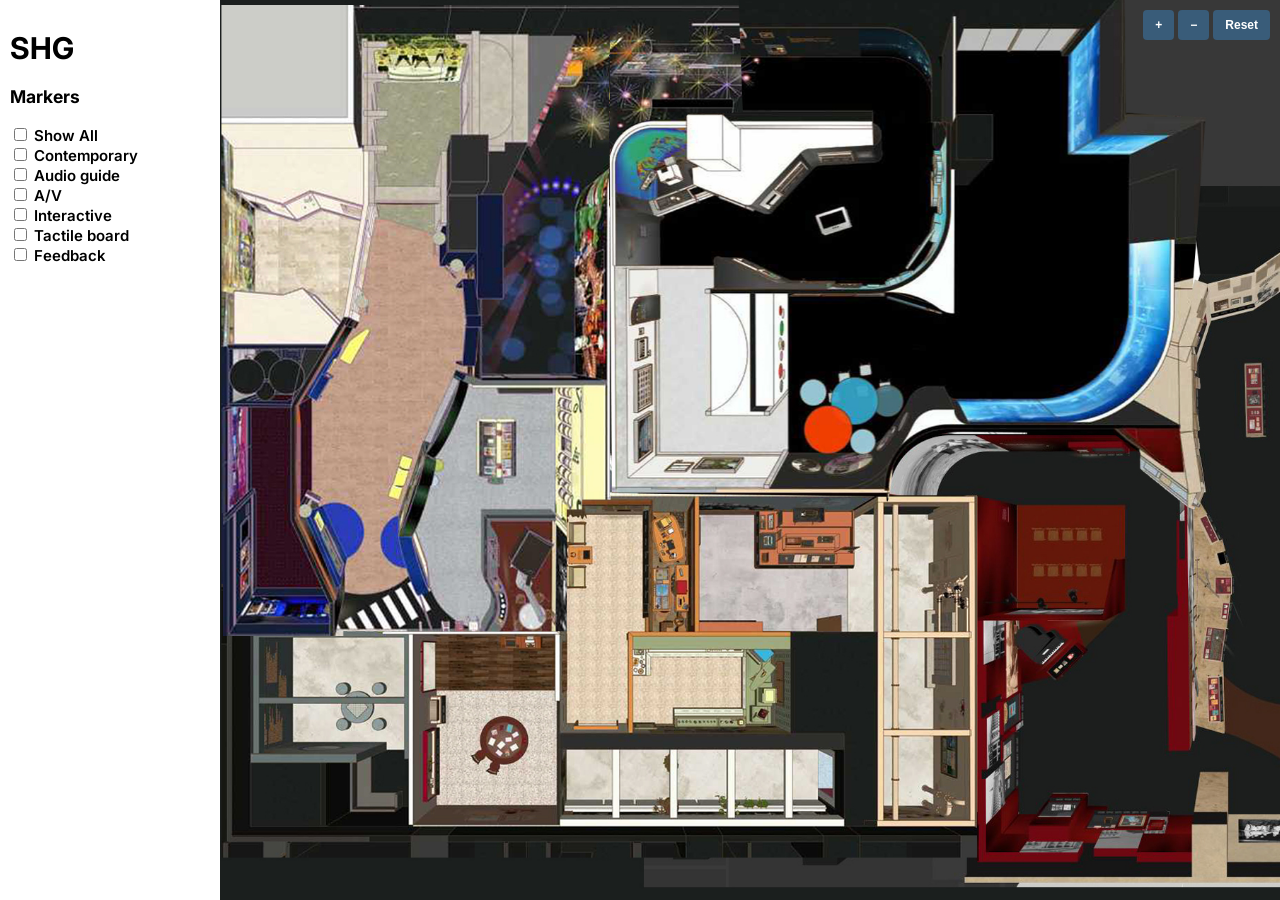
==== index.html @ 5b39b528 "Update and rename SHG.html to index.html" ====
<!DOCTYPE html>
<html lang="en">
<head>
  <meta charset="UTF-8">
  <title>SHG</title>
  <link rel="stylesheet" href="./style.css">
</head>
<body>

<div class="layout">

  <div class="sidebar">
    <h1>SHG</h1>

    <h3>Markers</h3>

    <label>
  <input type="checkbox"
         id="toggle-all"
         checked>
  Show All
</label><br>
    <label>
      <input type="checkbox" class="marker-toggle marker-contemp" data-type="contemp">
      Contemporary
    </label><br>


    <label>
      <input type="checkbox" class="marker-toggle marker-AG" data-type="AG">
     Audio guide
    </label><br>

      <input type="checkbox" class="marker-toggle marker-AV" data-type="AV">
      A/V
    </label><br>

    <label>
      <input type="checkbox" class="marker-toggle marker-int" data-type="int">
     Interactive
    </label><br>  
    <label>
      <input type="checkbox" class="marker-toggle marker-tactile" data-type="tactile" >
      Tactile board
    </label><br>

     <label>
      <input type="checkbox" class="marker-toggle marker-feedback" data-type="feedback">
      Feedback
    </label><br>
   
   
    <!--
    <label>
      <input type="checkbox" class="marker-toggle" data-type="red">
      Audio
    </label>
    -->
<!--
    <h3>Research Key</h3>
    <re>Notes</re>-->
  </div>

  <div class="image-container">
    <div class="zoom-controls">
      <button id="zoom-in">+</button>
      <button id="zoom-out">−</button>
      <button id="zoom-reset">Reset</button>
    </div>

    <div class="map-layer">
  <img src="./images/SHG.jpg"
       class="base-image"
       alt="Map">
  
</div>
<div id="markers-container"></div>
<div class="ui-layer"></div>
    
  </div>

</div>

<script src="https://code.jquery.com/jquery-3.7.1.min.js"></script>
<script src="./shg-script.js"></script>
</body>

</html>
---- style.css ----
@import url('https://fonts.googleapis.com/css2?family=Inter:wght@100..900&display=swap');

body {
  margin: 0;
  font-family: 'Inter', Arial, sans-serif;
  overflow: hidden;
}

.layout {
  height: 100vh;
  display: flex;
}

/* Sidebar */

.sidebar {
  width: 200px;
  padding: 10px;
  background: #fff;
  font-weight: 600;
  font-size: 15px;
}

/* Map */

.image-container {
  position: relative;
  overflow: hidden;
  cursor: grab;
  flex: 1;
}
.base-image {
  display: block;
  height: 100vh;
  width: auto;
}

/* Zoom UI */

.zoom-controls {
  position: absolute;
  top: 10px;
  right: 10px;
  z-index: 10;
  display: flex;
  gap: 4px;
}

.zoom-controls button {
  padding: 6px 10px;
  font-size: 14px;
  font-weight: bold;
  cursor: pointer;
}

/* Markers */

.marker-wrapper {
  position: absolute;
  display: flex;
  flex-direction: column;
  align-items: center;
  pointer-events: none;
}

.map-layer {
  position: absolute;
  top: 0;
  left: 0;
  transform-origin: 0 0;
}

#markers-container, .ui-layer {
  position: absolute;
  inset: 0;
  pointer-events: none;
}


.marker {
  width: 14px;
  height: 14px;
  border-radius: 50%;
  border: 1px solid white;
  cursor: pointer;
  pointer-events: auto;
  z-index: 2;
}

.marker-label {
  font-size: 11px;
  background: rgba(255,255,255,0.85);
  padding: 1px 3px;
  border-radius: 3px;
  text-transform: uppercase;
  pointer-events: auto;
}

/* Marker colors */

.marker-AG { background: #a3ccc0; accent-color:#a3ccc0; }
.marker-int  { background: #45bfe4; accent-color: #45bfe4; }
.marker-AV   { background: #e66d6d; accent-color: #e66d6d; }
.marker-contemp   { background: #F2D16B; accent-color: #F2D16B; }
.marker-tactile   { background:  #d16aa3; accent-color: #d16aa3; }
.marker-feedback   { background:  #395c79; accent-color: #395c79; }

/* Modals */

.marker-modal {
  position: absolute;
  width: 220px;
  max-height: 200px;
  overflow-y: auto;
  background: white;
  border-radius: 4px;
  padding: 10px;
  display: none;
  z-index: 5;
  box-shadow: 0 4px 8px rgba(0,0,0,0.2);
  pointer-events: auto;
}

/* Research colours */

ash { color:#ba7821; }
hc  { color:#395c79; }
re  { color:#b09b81; }
p1  { color:#81abb0; }
eh  { color:#994b6a; }

/* Buttons */

.zoom-controls button {
  background-color: #395c79;
  color: white;
  border: none;
  padding: 8px 12px;
  border-radius: 4px;
  cursor: pointer;
  font-size: 12px;
}
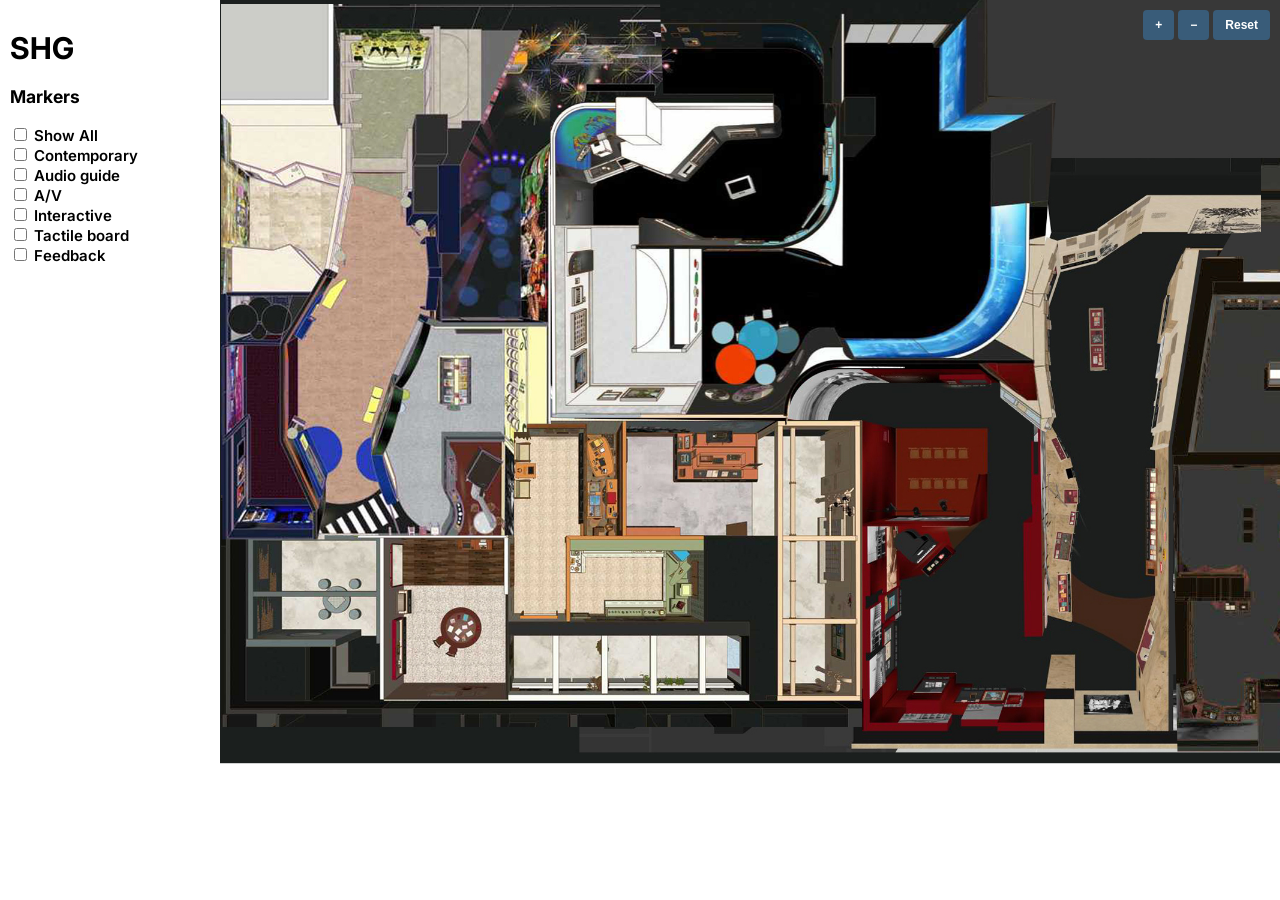
==== commit 4303d7dc: "Add files via upload" ====
--- a/index.html
+++ b/index.html
@@ -21,13 +21,13 @@
   Show All
 </label><br>
     <label>
-      <input type="checkbox" class="marker-toggle marker-contemp" data-type="contemp">
+      <input type="checkbox" class="marker-toggle marker-contemp" data-type="contemp" >
       Contemporary
     </label><br>
 
 
     <label>
-      <input type="checkbox" class="marker-toggle marker-AG" data-type="AG">
+      <input type="checkbox" class="marker-toggle marker-AG" data-type="AG" >
      Audio guide
     </label><br>
 
@@ -36,7 +36,7 @@
     </label><br>
 
     <label>
-      <input type="checkbox" class="marker-toggle marker-int" data-type="int">
+      <input type="checkbox" class="marker-toggle marker-int" data-type="int" >
      Interactive
     </label><br>  
     <label>
@@ -84,5 +84,4 @@
 <script src="https://code.jquery.com/jquery-3.7.1.min.js"></script>
 <script src="./shg-script.js"></script>
 </body>
-
-</html>
+</html>
--- a/style.css
+++ b/style.css
@@ -31,8 +31,6 @@
 }
 .base-image {
   display: block;
-  height: 100vh;
-  width: auto;
 }
 
 /* Zoom UI */
@@ -55,22 +53,25 @@
 
 /* Markers */
 
-.marker-wrapper {
+
+.map-layer {
+  transform-origin: top left;
+}
+
+.ui-layer {
   position: absolute;
-  display: flex;
-  flex-direction: column;
-  align-items: center;
+  top: 0;
+  left: 0;
   pointer-events: none;
 }
 
-.map-layer {
+.marker-wrapper {
   position: absolute;
-  top: 0;
-  left: 0;
-  transform-origin: 0 0;
+  
+  pointer-events: auto;
 }
 
-#markers-container, .ui-layer {
+#markers-container {
   position: absolute;
   inset: 0;
   pointer-events: none;
@@ -85,25 +86,27 @@
   cursor: pointer;
   pointer-events: auto;
   z-index: 2;
+  transform: translate(-50%, -50%);
 }
 
 .marker-label {
   font-size: 11px;
   background: rgba(255,255,255,0.85);
-  padding: 1px 3px;
+  padding: 1px ;
   border-radius: 3px;
   text-transform: uppercase;
   pointer-events: auto;
+   transform: translate(-50%, -10px);
 }
 
 /* Marker colors */
 
 .marker-AG { background: #a3ccc0; accent-color:#a3ccc0; }
-.marker-int  { background: #45bfe4; accent-color: #45bfe4; }
+.marker-int  { background: #e2844e; accent-color: #e2844e; }
 .marker-AV   { background: #e66d6d; accent-color: #e66d6d; }
 .marker-contemp   { background: #F2D16B; accent-color: #F2D16B; }
-.marker-tactile   { background:  #d16aa3; accent-color: #d16aa3; }
-.marker-feedback   { background:  #395c79; accent-color: #395c79; }
+.marker-tactile   { background:  #be6fc9; accent-color: #be6fc9; }
+.marker-feedback   { background:  #5b749b; accent-color: #5b749b; }
 
 /* Modals */
 
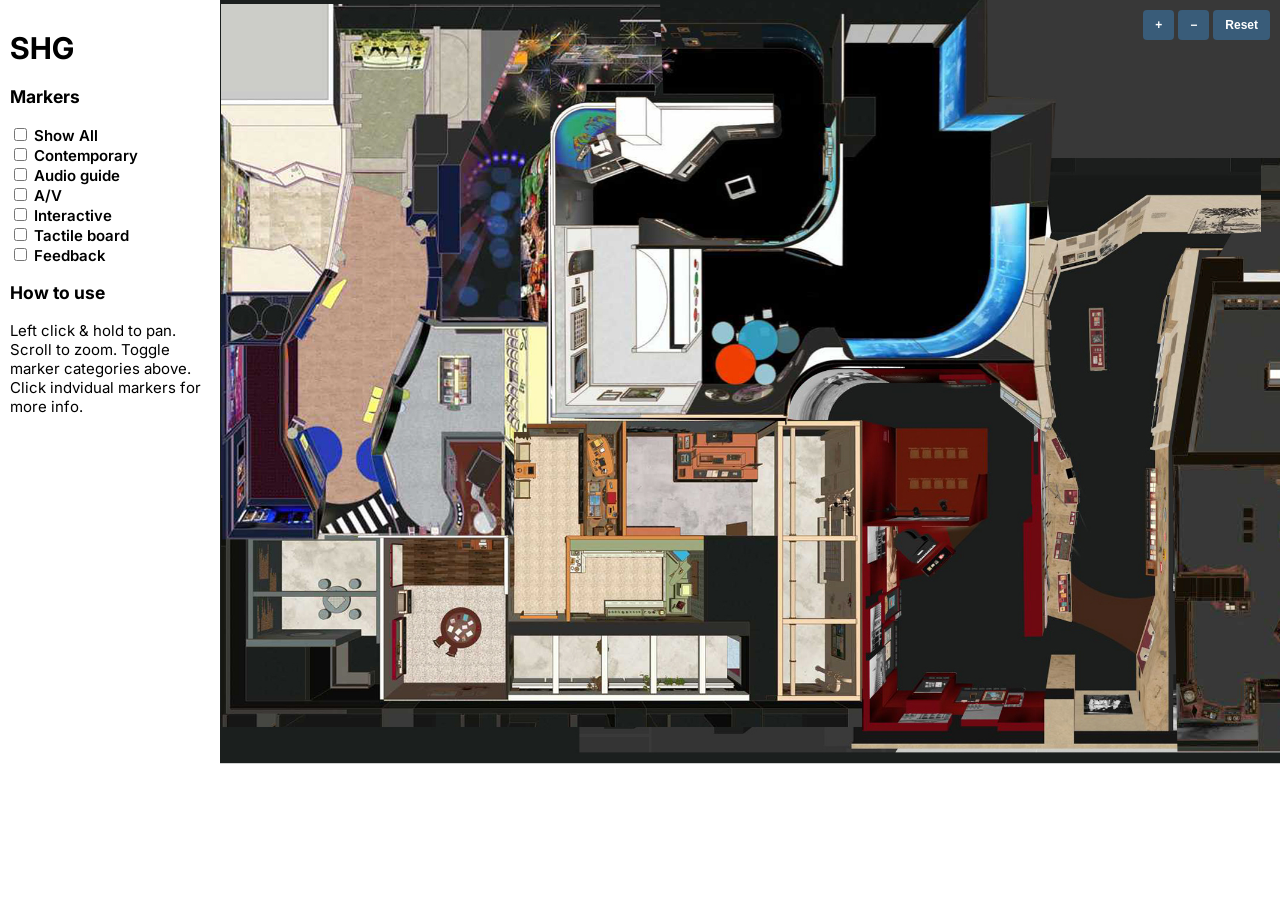
==== commit 56cc307f: "Add instructions" ====
--- a/index.html
+++ b/index.html
@@ -49,7 +49,8 @@
       Feedback
     </label><br>
    
-   
+   <h3>How to use</h3>
+    <span style="font-weight:normal">Left click & hold to pan. Scroll to zoom. Toggle marker categories above. Click indvidual markers for more info. </span>
     <!--
     <label>
       <input type="checkbox" class="marker-toggle" data-type="red">
@@ -84,4 +85,4 @@
 <script src="https://code.jquery.com/jquery-3.7.1.min.js"></script>
 <script src="./shg-script.js"></script>
 </body>
-</html>+</html>
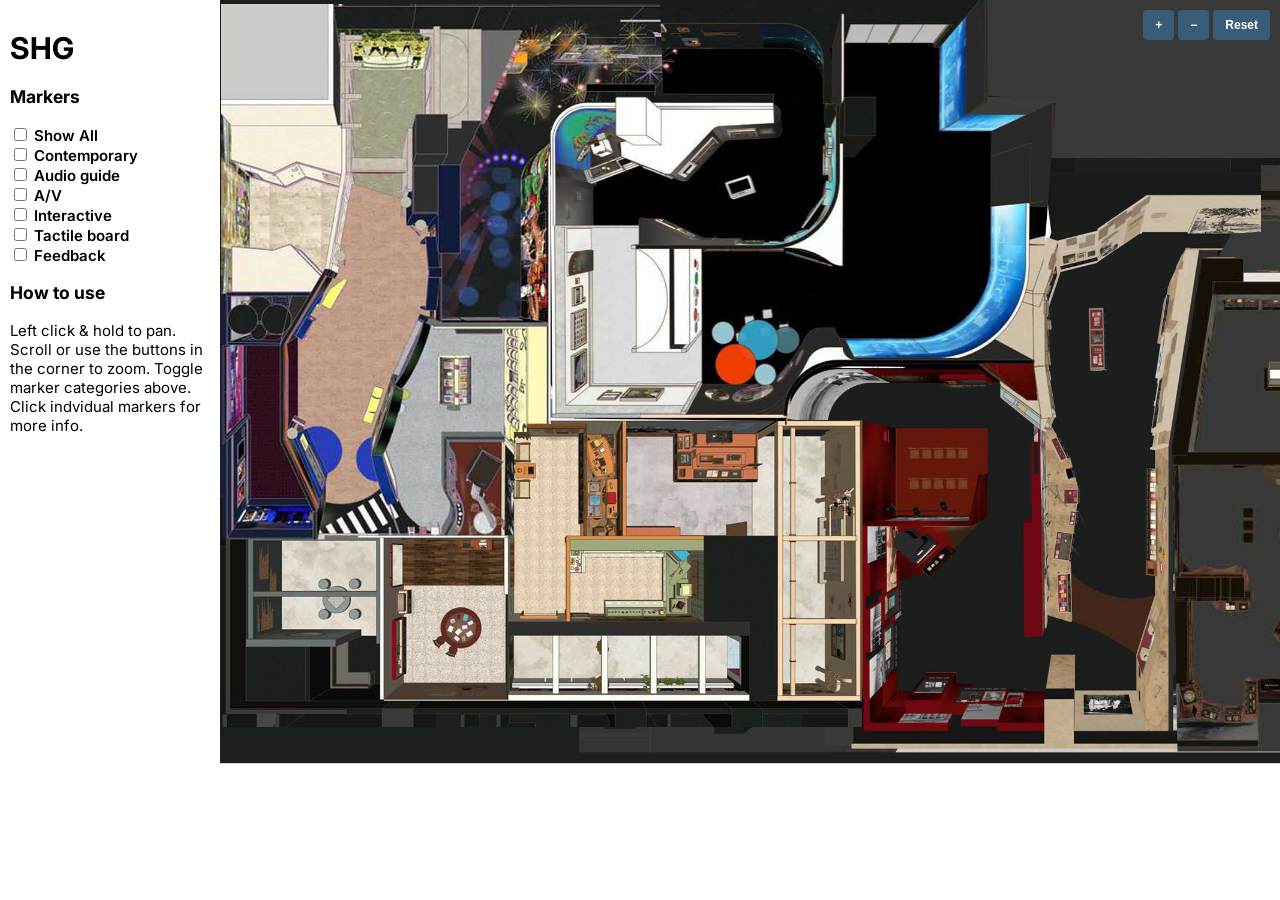
==== commit d9974882: "Update index.html" ====
--- a/index.html
+++ b/index.html
@@ -50,7 +50,7 @@
     </label><br>
    
    <h3>How to use</h3>
-    <span style="font-weight:normal">Left click & hold to pan. Scroll to zoom. Toggle marker categories above. Click indvidual markers for more info. </span>
+    <span style="font-weight:normal">Left click & hold to pan. Scroll or use the buttons in the corner to zoom. Toggle marker categories above. Click indvidual markers for more info. </span>
     <!--
     <label>
       <input type="checkbox" class="marker-toggle" data-type="red">
@@ -72,7 +72,8 @@
     <div class="map-layer">
   <img src="./images/SHG.jpg"
        class="base-image"
-       alt="Map">
+       alt="Map"
+    draggable="false" >
   
 </div>
 <div id="markers-container"></div>
